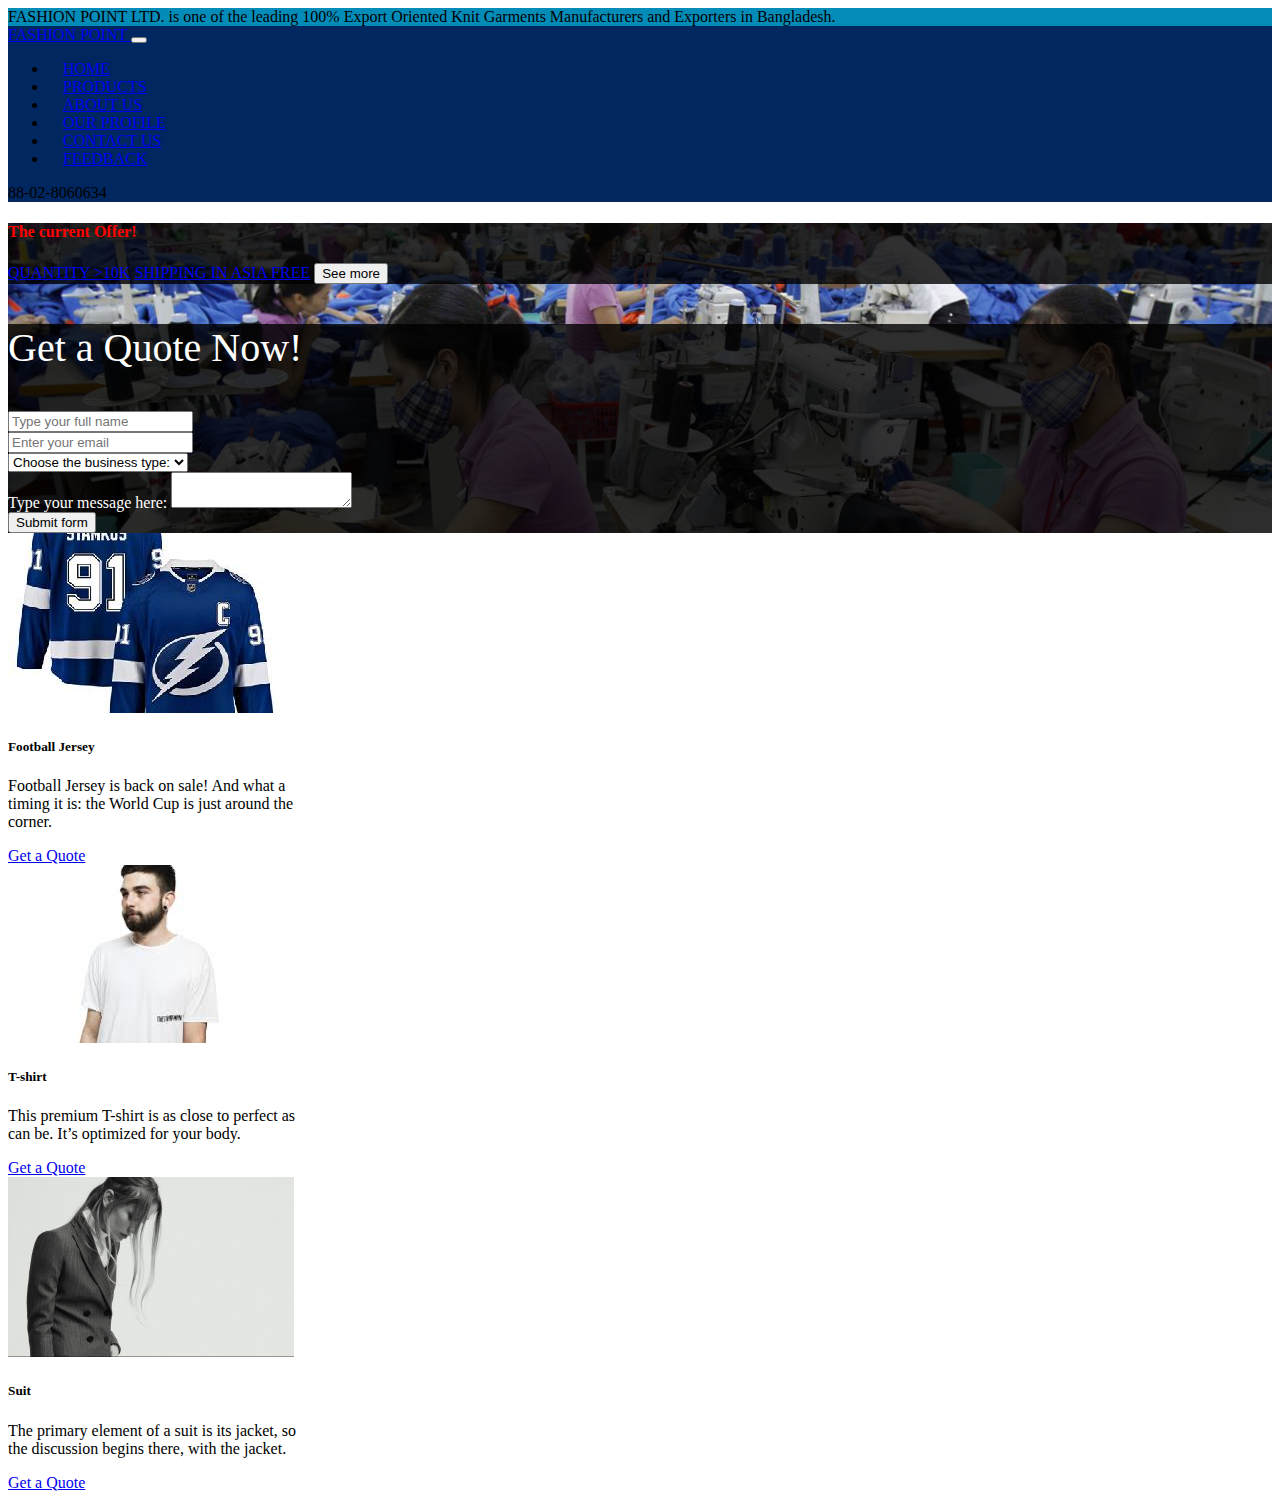
==== index.html @ 41e5e416 "Commit message" ====
<!doctype html>
<html lang="en">
   <head>
      <!-- Required meta tags -->
      <meta charset="utf-8">
      <meta name="viewport" content="width=device-width, initial-scale=1, shrink-to-fit=no">
      <!-- Bootstrap CSS -->
      <link rel="stylesheet" href="https://stackpath.bootstrapcdn.com/bootstrap/4.1.3/css/bootstrap.min.css" integrity="sha384-MCw98/SFnGE8fJT3GXwEOngsV7Zt27NXFoaoApmYm81iuXoPkFOJwJ8ERdknLPMO" crossorigin="anonymous">
      <link rel="stylesheet" href="https://use.fontawesome.com/releases/v5.4.1/css/all.css" integrity="sha384-5sAR7xN1Nv6T6+dT2mhtzEpVJvfS3NScPQTrOxhwjIuvcA67KV2R5Jz6kr4abQsz" crossorigin="anonymous">
      <link rel="stylesheet" href="assets/css/style.css" />
      <title>Fashion Point Ltd.</title>
   </head>
   <body class="bg-light">
      <!--Start Nav-->
      <div class="container-fluid sticky-top fashion-bg-blue">
         <div class="container">
            <div class="row">
               <div class="col text-center">
                  <div class="py-2 navbar-text text-white">FASHION POINT LTD. is one of the leading 100% Export Oriented Knit Garments Manufacturers and Exporters in Bangladesh.</div>
               </div>
            </div>
         </div>
      </div>
      <nav class="navbar navbar-expand-md navbar-dark fashion-bg-navyblue">
         <div class="container">
            <a class="navbar-brand" href="index.html">Fashion <i class="fab fa-shirtsinbulk"></i> Point </a>
            <button class="navbar-toggler" type="button" data-toggle="collapse" data-target="#navbarsFashionPoint" aria-expanded="false" aria-label="Toggle navigation">
            <span class="navbar-toggler-icon"></span>
            </button>
            <div class="collapse navbar-collapse" id="navbarsFashionPoint">
               <ul class="navbar-nav mr-auto pl-5">
                  <li class="nav-item pl-2">
                     <a class="nav-link" href="#">Home</a>
                  </li>
                  <li class="nav-item">
                     <a class="nav-link" href="#">Products</a>
                  </li>
                  <li class="nav-item">
                     <a class="nav-link" href="#">About us</a>
                  </li>
                  <li class="nav-item">
                     <a class="nav-link" href="#">Our Profile</a>
                  </li>
                  <li class="nav-item">
                     <a class="nav-link" href="#">Contact Us</a>
                  </li>
                  <li class="nav-item">
                     <a class="nav-link" href="#">Feedback</a>
                  </li>
               </ul>
               <span class="navbar-text text-white"><i class="fas fa-phone"></i> 88-02-8060634</span>
            </div>
         </div>
      </nav>
      <!--End Nav-->
      <!--Start Jumbotron-->
      <div class="jumbotron"  style="background-image: url(assets/img/jumbotron-bg.svg);background-repeat: no-repeat;background-size:cover; ">
         <div class="container">
            <div class="row">
               <div class="col-sm-3 p-3 border-danger">
                  <nav class="nav flex-column fashion-offer-transparent">
                     <h4 class="text-red px-3 pt-3">The current Offer!</h4>
                     <a class="nav-link" href="#">Quantity >10k</a>
                     <a class="nav-link" href="#">Shipping in Asia free</a>
                     <button type="button" class="btn btn-outline-primary my-4 mx-3">See more</button>
                  </nav>
               </div>
               <div class="col-sm-4"></div>
               <div class="col-sm-5 fashion-offer-transparent p-4">
                  <p class="display-4 text-center">Get a Quote Now!</p>
                  <form id="quote_form">
                     <div class="form-group">
                        <input type="text" class="form-control" id="inputGroup1" placeholder="Type your full name">
                     </div>
                     <div class="form-group">
                        <input type="email" class="form-control" id="inputGroup2" placeholder="Enter your email">
                     </div>
                     <div class="form-group">
                        <select class="custom-select" id="inputGroupSelect3" aria-label="Select with type of client">
                           <option selected>Choose the business type:</option>
                           <option value="b2b">B2B</option>
                           <option value="b2c">B2C</option>
                        </select>
                     </div>
                     <div class="form-group">
                        <select class="business-select custom-select" id="b2b" aria-label="Select the products:">
                           <option selected>Select garment types:</option>
                           <option value="t-shirt">T-shirt</option>
                           <option value="dress">Dress</option>
                        </select>
                     </div>
                     <div class="form-group">
                        <select class="business-select custom-select" id="b2c" aria-label="Select the quantity:">
                           <option selected>Select the quantity:</option>
                           <option value="1k">1.000</option>
                           <option value="10k">10.000</option>
                        </select>
                     </div>
                     <div class="form-group">
                        <label for="textarea">Type your message here:</label>
                        <textarea id="textarea" class="form-control" rows="2"></textarea>
                     </div>
                     <div class="form-group">
                        <button  class="btn btn-primary form-control" id="submit_button">Submit form</button>
                     </div>
                  </form>
               </div>
            </div>
         </div>
      </div>
      <!--End Jumbotron-->
      <!--Start Product Cards-->
      <div class="container">
         <div class="row">
            <div class="col-sm-4">
               <div class="card text-center" style="width: 18rem;">
                  <img class="card-img-top" src="assets/img/jersey.jpg" alt="Card image cap">
                  <div class="card-body">
                     <h5 class="card-title">Football Jersey</h5>
                     <p class="card-text"> Football Jersey is back on sale! And what a timing it is: the World Cup is just around the corner. </p>
                     <a href="#" class="btn btn-primary">Get a Quote</a>
                  </div>
               </div>
            </div>
            <div class="col-sm-4">
               <div class="card text-center" style="width: 18rem;">
                  <img class="card-img-top" src="assets/img/tshirt.jpg" alt="Card image cap">
                  <div class="card-body">
                     <h5 class="card-title">T-shirt</h5>
                     <p class="card-text">This premium T-shirt is as close to perfect as can be. It’s optimized for your body.</p>
                     <a href="#" class="btn btn-primary">Get a Quote</a>
                  </div>
               </div>
            </div>
            <div class="col-sm-4">
               <div class="card text-center" style="width: 18rem;">
                  <img class="card-img-top" src="assets/img/suits.jpg" alt="Card image cap">
                  <div class="card-body">
                     <h5 class="card-title">Suit</h5>
                     <p class="card-text">The primary element of a suit is its jacket, so the discussion begins there, with the jacket.</p>
                     <a href="#" class="btn btn-primary">Get a Quote</a>
                  </div>
               </div>
            </div>
         </div>
      </div>
      <!--End Product Cards-->
      <!-- Optional JavaScript -->
      <!-- jQuery first, then Popper.js, then Bootstrap JS -->
      <script src="https://code.jquery.com/jquery-3.3.1.slim.min.js" integrity="sha384-q8i/X+965DzO0rT7abK41JStQIAqVgRVzpbzo5smXKp4YfRvH+8abtTE1Pi6jizo" crossorigin="anonymous"></script>
      <script src="https://cdnjs.cloudflare.com/ajax/libs/popper.js/1.14.3/umd/popper.min.js" integrity="sha384-ZMP7rVo3mIykV+2+9J3UJ46jBk0WLaUAdn689aCwoqbBJiSnjAK/l8WvCWPIPm49" crossorigin="anonymous"></script>
      <script src="https://stackpath.bootstrapcdn.com/bootstrap/4.1.3/js/bootstrap.min.js" integrity="sha384-ChfqqxuZUCnJSK3+MXmPNIyE6ZbWh2IMqE241rYiqJxyMiZ6OW/JmZQ5stwEULTy" crossorigin="anonymous"></script>
      <script src="assets/js/script.js"></script>
   </body>
</html>
---- assets/css/style.css ----
/*Start General Rules*/
 .fashion-bg-blue{
     background-color:#048CB9;
}
 .fashion-bg-navyblue{
     background-color:#002760;
}
.text-red{
	color:red;
}
/*End General Rules*/
/*NAV*/
 .nav-link,.navbar-brand{
     text-transform:uppercase;
}
/*END NAV*/
/*START Jumbotron*/
 .fashion-offer-transparent{
     color:#fff;
     background-color:RGBA(0,0,0, 0.8);
}
 .fashion-offer-transparent>p:first-child{
     font-size:40px;
}
 .business-select{
     display:none;
}
/*END Jumbotron*/
/*Start Media Queries for Responsive Design*/
 @media all and (min-width: 1199px) {
     .nav-item{
         padding-left:15px;
    }
}
 @media all and (max-width: 1199px) {
     .nav-item{
         padding-left:15px;
    }
}
 @media all and (max-width: 991px) {
     .nav-item{
         padding-left:10px;
    }
}
 @media all and (max-width: 768px) {
     .nav-item{
         padding-left:5px;
    }
}
 @media all and (max-width: 600px) {
     .nav-item{
         padding-left:5px;
    }
}
/*End Media Queries for Responsive Design*/
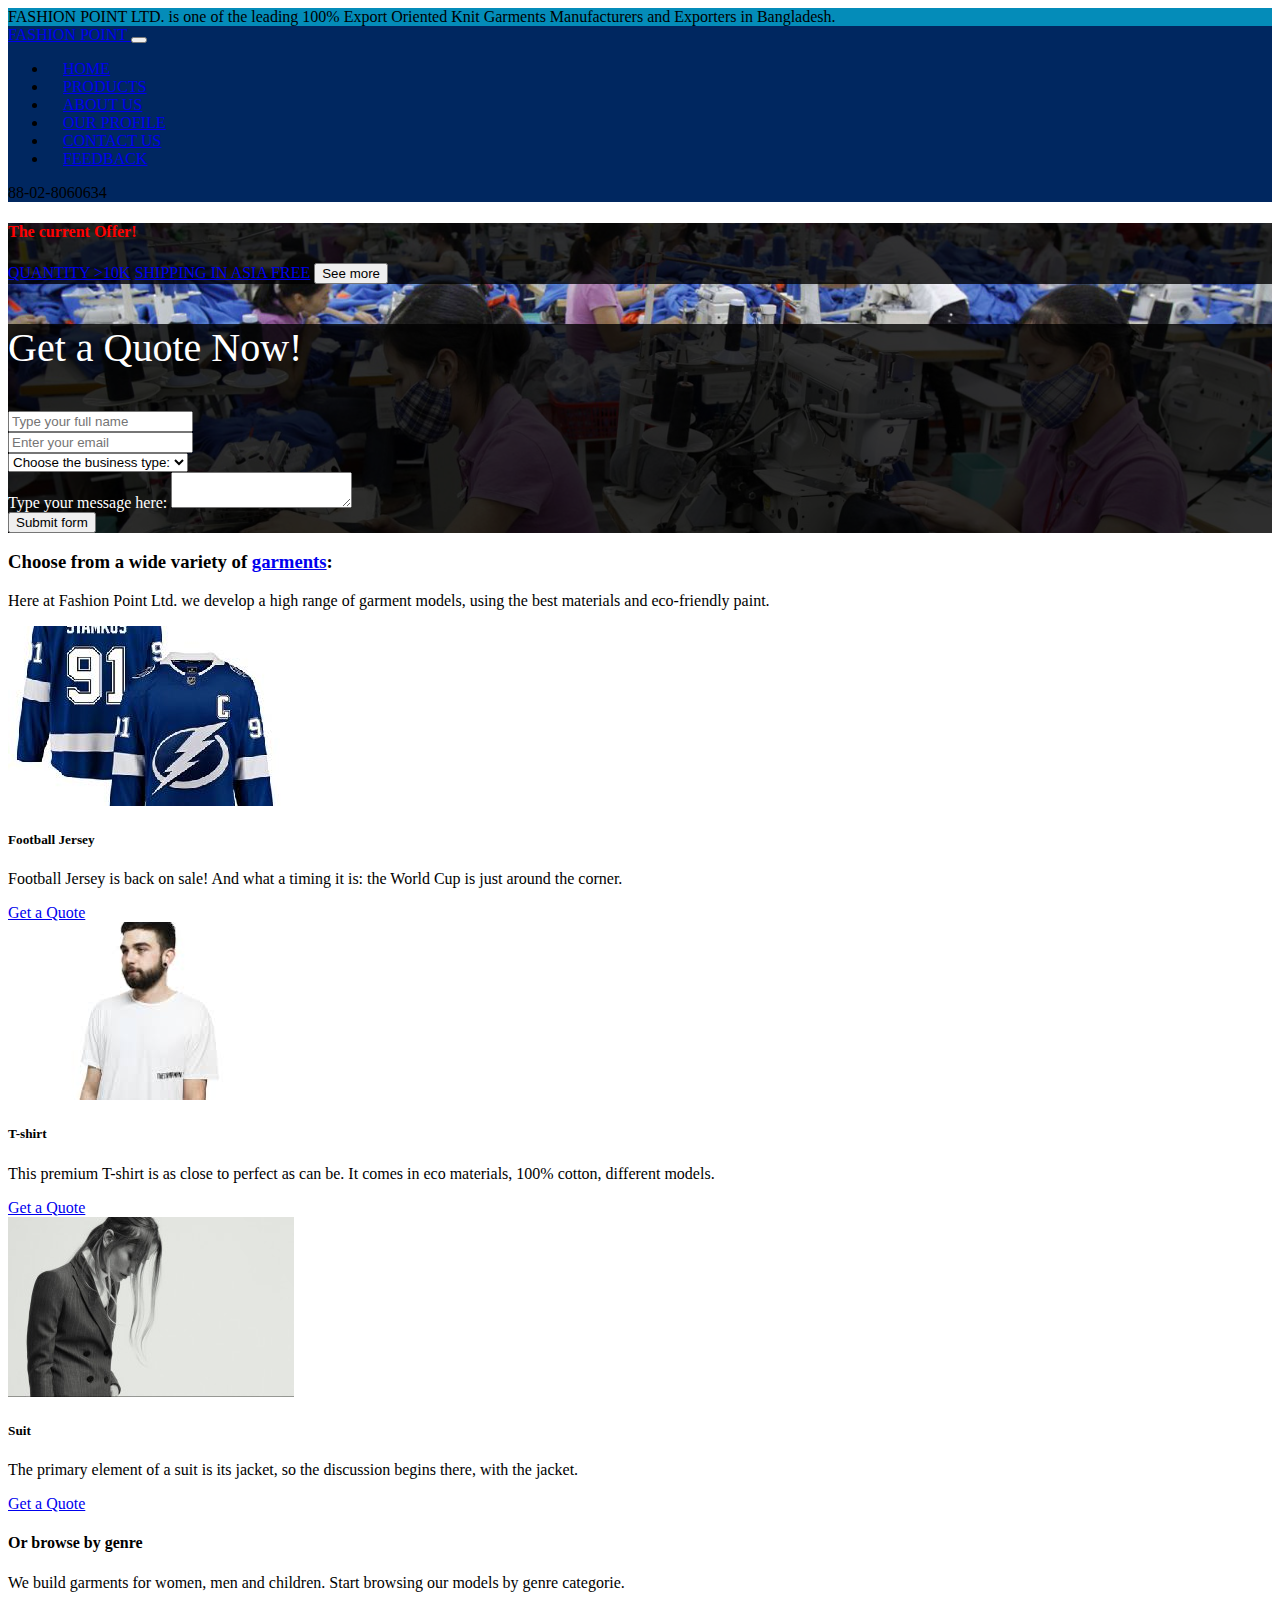
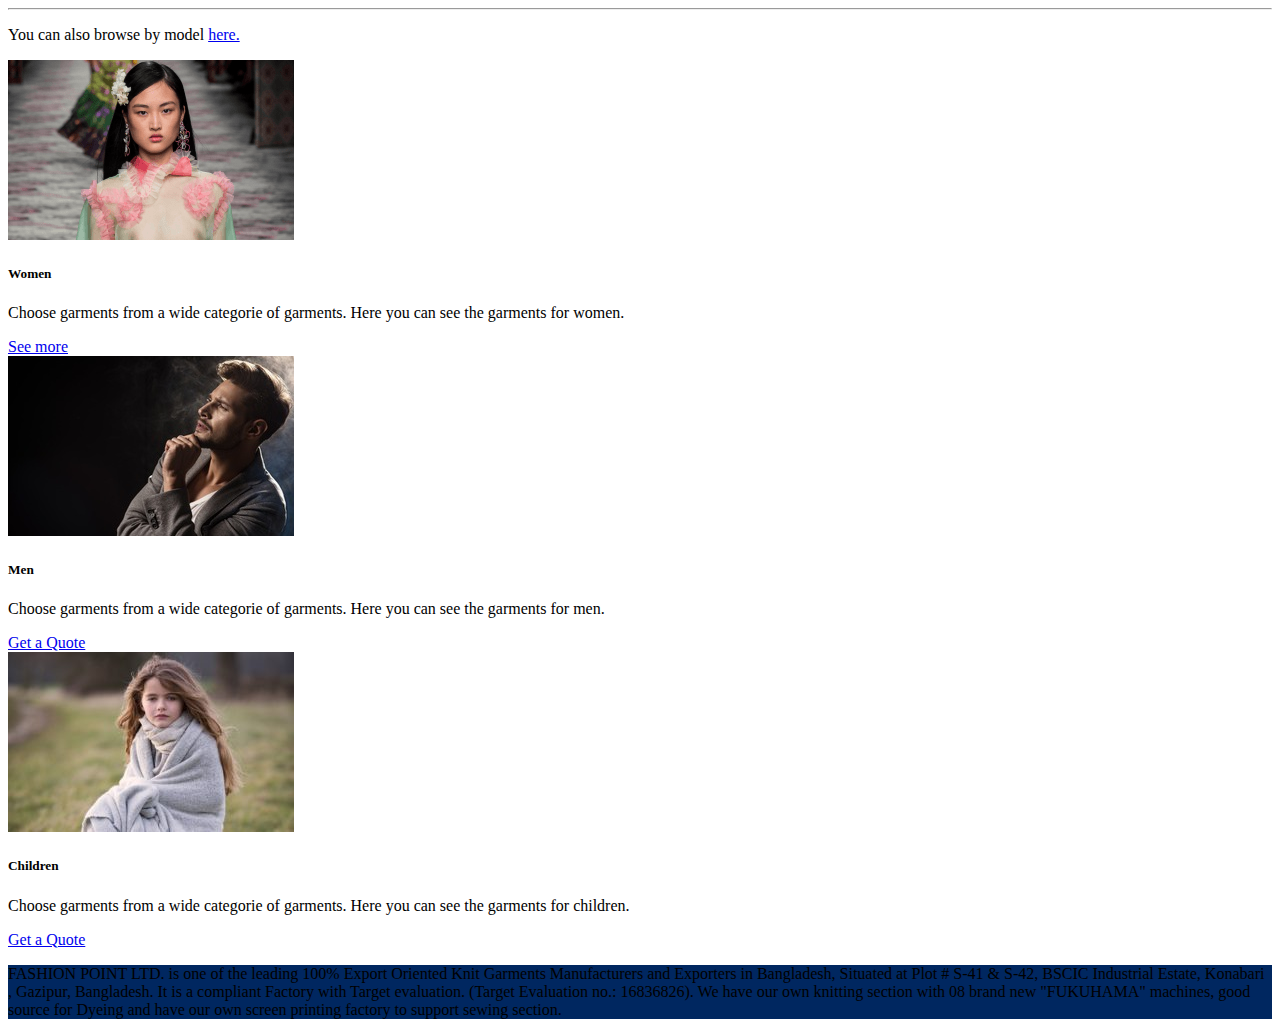
==== commit f2a24ebe: "landing complete" ====
--- a/index.html
+++ b/index.html
@@ -107,13 +107,21 @@
                </div>
             </div>
          </div>
+		 
+		 
       </div>
       <!--End Jumbotron-->
       <!--Start Product Cards-->
       <div class="container">
+	  <div class="alert alert-light border" role="alert">
+	  <h3>Choose from a wide variety of <a href="#" class="alert-link">garments</a>:</h3>
+ <p>Here at Fashion Point Ltd. we develop a high range of garment models, using the best materials and eco-friendly paint.</p>
+</div>
          <div class="row">
-            <div class="col-sm-4">
-               <div class="card text-center" style="width: 18rem;">
+		 
+            <div class="col-sm-4">
+			
+               <div class="card text-center m-2">
                   <img class="card-img-top" src="assets/img/jersey.jpg" alt="Card image cap">
                   <div class="card-body">
                      <h5 class="card-title">Football Jersey</h5>
@@ -123,17 +131,17 @@
                </div>
             </div>
             <div class="col-sm-4">
-               <div class="card text-center" style="width: 18rem;">
+               <div class="card text-center m-2">
                   <img class="card-img-top" src="assets/img/tshirt.jpg" alt="Card image cap">
                   <div class="card-body">
                      <h5 class="card-title">T-shirt</h5>
-                     <p class="card-text">This premium T-shirt is as close to perfect as can be. It’s optimized for your body.</p>
-                     <a href="#" class="btn btn-primary">Get a Quote</a>
-                  </div>
-               </div>
-            </div>
-            <div class="col-sm-4">
-               <div class="card text-center" style="width: 18rem;">
+                     <p class="card-text">This premium T-shirt is as close to perfect as can be. It comes in eco materials, 100% cotton, different models.</p>
+                     <a href="#" class="btn btn-primary">Get a Quote</a>
+                  </div>
+               </div>
+            </div>
+            <div class="col-sm-4">
+               <div class="card text-center m-2">
                   <img class="card-img-top" src="assets/img/suits.jpg" alt="Card image cap">
                   <div class="card-body">
                      <h5 class="card-title">Suit</h5>
@@ -143,8 +151,64 @@
                </div>
             </div>
          </div>
+		 
+		 
+		<div class="alert alert-light border mt-5" role="alert">
+  <h4 class="alert-heading">Or browse by genre</h4>
+  <p>We build garments for women, men and children. Start browsing our models by genre categorie.</p>
+  <hr>
+  <p class="mb-0">You can also browse by model <a href="#" class="alert-link">here.</a></p>
+</div>
+		  <div class="row mt-5">
+            <div class="col-sm-4">
+               <div class="card text-center m-2">
+                  <img class="card-img-top" src="assets/img/women.png" alt="Card image cap">
+                  <div class="card-body">
+                     <h5 class="card-title">Women</h5>
+                     <p class="card-text">Choose garments from a wide categorie of garments. Here you can see the garments for women. </p>
+                     <a href="#" class="btn btn-primary">See more</a>
+                  </div>
+               </div>
+            </div>
+            <div class="col-sm-4">
+               <div class="card text-center m-2">
+                  <img class="card-img-top" src="assets/img/men.jpg" alt="Card image cap">
+                  <div class="card-body">
+                     <h5 class="card-title">Men</h5>
+                     <p class="card-text">Choose garments from a wide categorie of garments. Here you can see the garments for men.</p>
+                     <a href="#" class="btn btn-primary">Get a Quote</a>
+                  </div>
+               </div>
+            </div>
+            <div class="col-sm-4">
+               <div class="card text-center m-2">
+                  <img class="card-img-top" src="assets/img/children.jpg" alt="Card image cap">
+                  <div class="card-body">
+                     <h5 class="card-title">Children</h5>
+                     <p class="card-text">Choose garments from a wide categorie of garments. Here you can see the garments for children.</p>
+                     <a href="#" class="btn btn-primary">Get a Quote</a>
+                  </div>
+               </div>
+            </div>
+         </div>
       </div>
+	   
       <!--End Product Cards-->
+	  <!--Start -->
+	  <div class="container-fluid fashion-bg-navyblue mt-5">
+	  <div class="container">
+	  <div class="row mt-5 pt-5 text-white">
+	  
+	
+      <p> FASHION POINT LTD. is one of the leading 100% Export Oriented Knit Garments Manufacturers and Exporters in Bangladesh, Situated at Plot # S-41 & S-42, BSCIC Industrial Estate, Konabari , Gazipur, Bangladesh. It is a compliant Factory with Target evaluation. (Target Evaluation no.: 16836826). 
+
+We have our own knitting section with 08 brand new "FUKUHAMA" machines, good source for Dyeing and have our own screen printing factory to support sewing section. </p>
+	 
+	  
+	  </div>
+	  </div>
+	  </div>
+	  <!--End -->
       <!-- Optional JavaScript -->
       <!-- jQuery first, then Popper.js, then Bootstrap JS -->
       <script src="https://code.jquery.com/jquery-3.3.1.slim.min.js" integrity="sha384-q8i/X+965DzO0rT7abK41JStQIAqVgRVzpbzo5smXKp4YfRvH+8abtTE1Pi6jizo" crossorigin="anonymous"></script>
